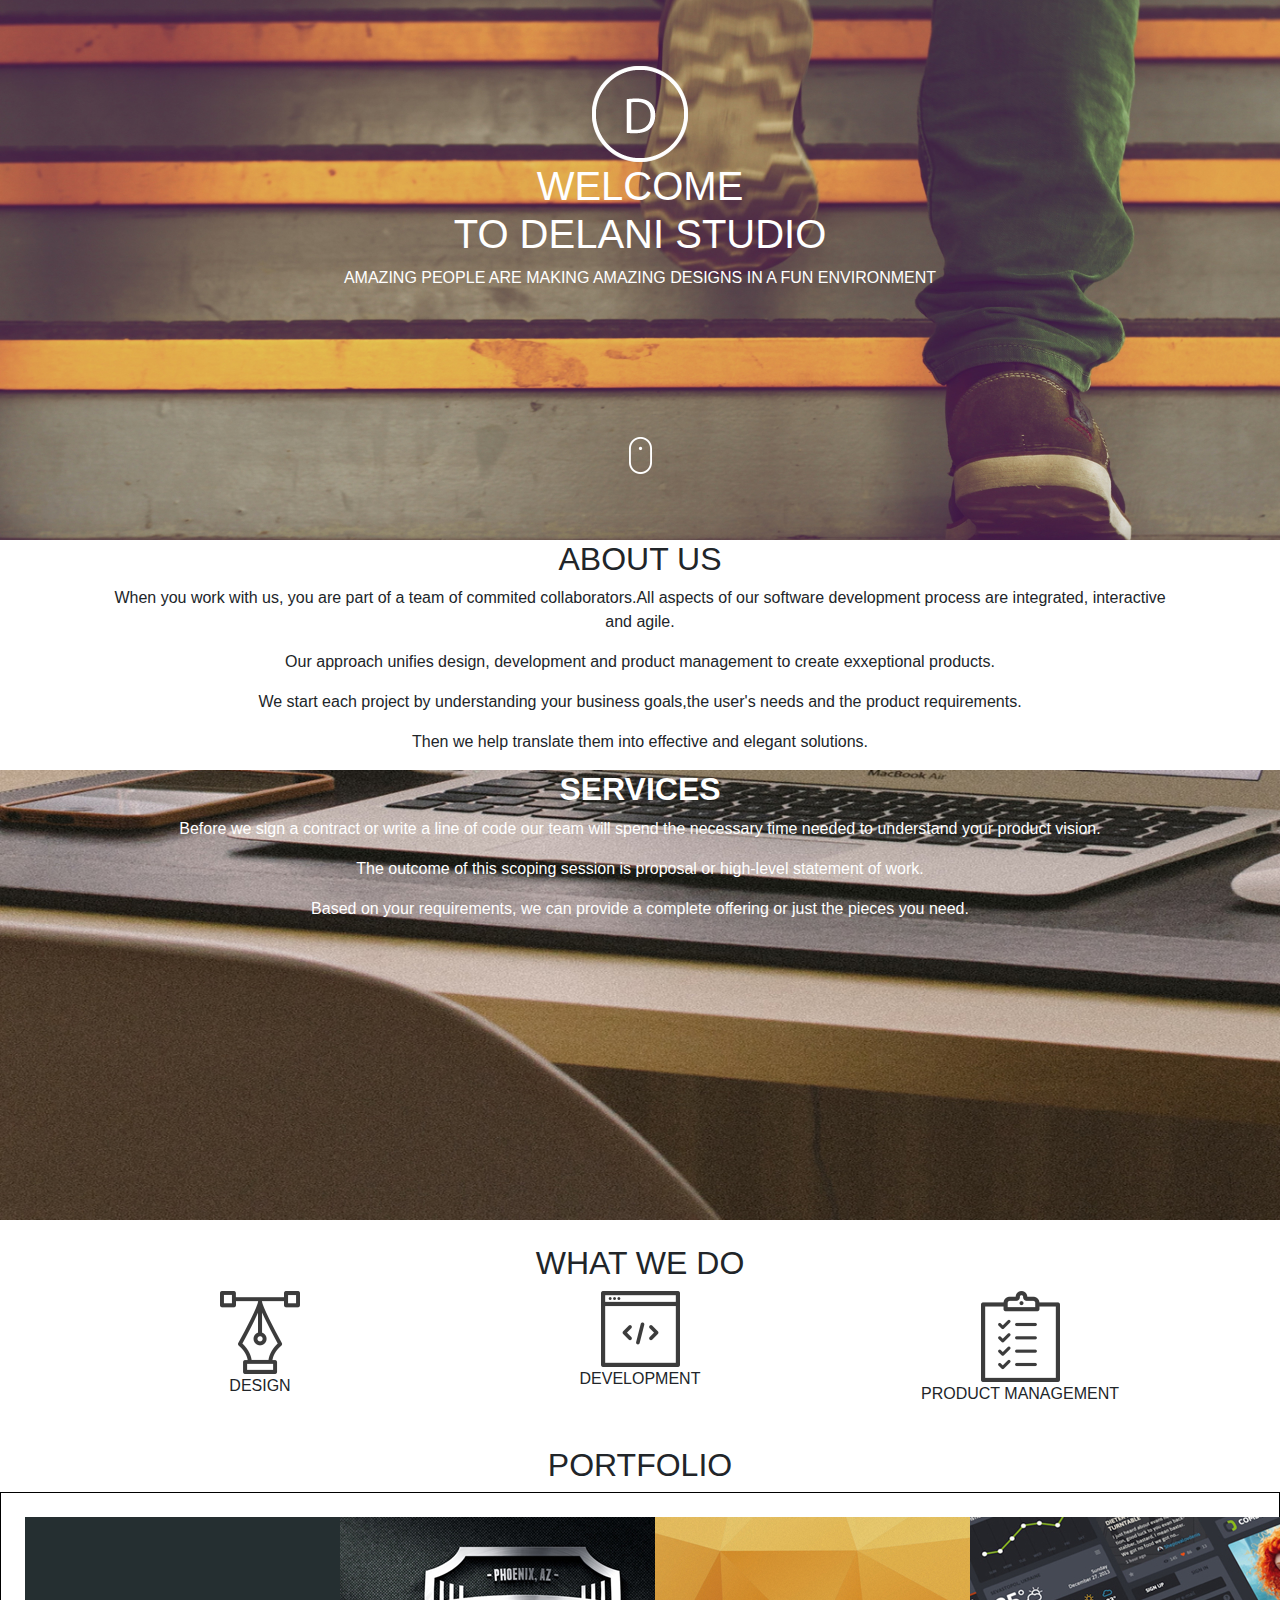
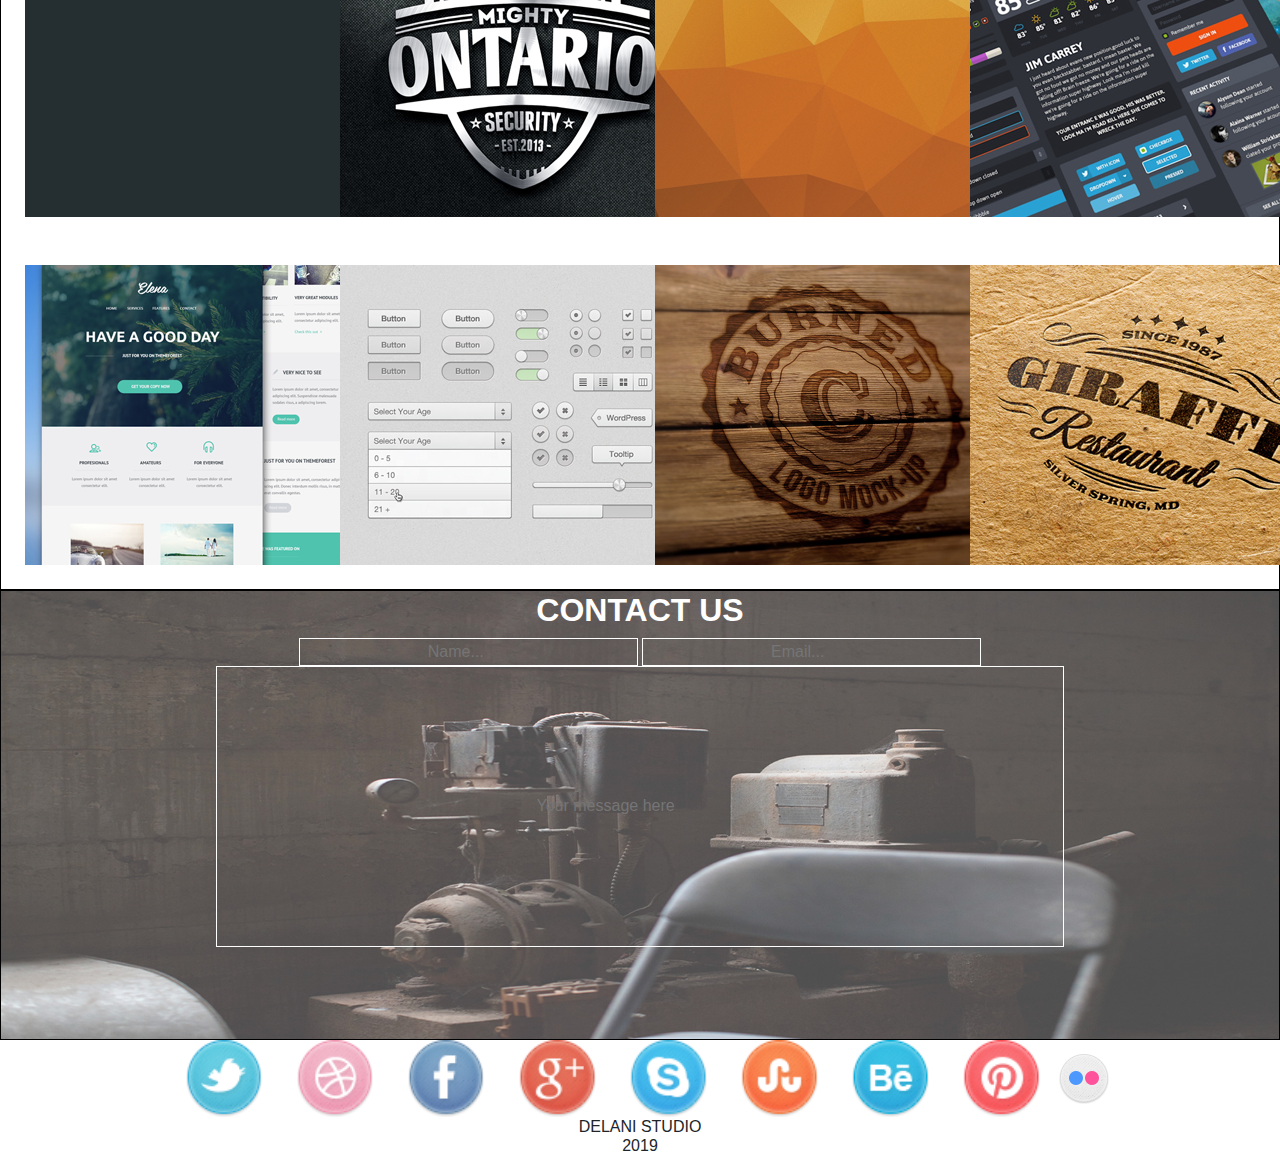
==== index.html @ 0145bb44 "fix:hero-edit styling" ====
<html lang="en">

<head>
  <meta charset="UTF-8">
  <meta http-equiv="X-UA-Compatible" content="IE=edge">
  <meta name="viewport" content="width=device-width, initial-scale=1.0">
  <link rel="stylesheet" href="https://cdn.jsdelivr.net/npm/bootstrap@4.3.1/dist/css/bootstrap.min.css"
    integrity="sha384-ggOyR0iXCbMQv3Xipma34MD+dH/1fQ784/j6cY/iJTQUOhcWr7x9JvoRxT2MZw1T" crossorigin="anonymous">
  <link rel="stylesheet" href="css/style.css">
  <title>Delani Studio</title>
</head>

<body>
  <div class="hero backgroundImg">
    <div class="text-white">
      <img src="assets/icons/dlogo.png" alt="logo">
      <h1>WELCOME <br>TO DELANI STUDIO</h1>
      <P>AMAZING PEOPLE ARE MAKING AMAZING DESIGNS IN A FUN ENVIRONMENT</P>
    </div>
    <div>
      <img src="assets/icons/mouse_click.png" alt="mouse button">
    </div>
  </div>

  <div class="aboutUs">
    <h2>ABOUT US</h2>
    <P>When you work with us, you are part of a team of commited collaborators.All aspects of our software development
      process are integrated, interactive <br>and agile. </P>
    <p>Our approach unifies design, development and product management to create exxeptional products.</p>
    <p>We start each project by understanding your business goals,the user's needs and the product requirements.</p>
    <p>Then we help translate them into effective and elegant solutions.</p>
  </div>

  <div class="services backgroundImg text-white">
    <h2 class="font-weight-bold"> SERVICES</h2>
    <p>Before we sign a contract or write a line of code our team will spend the necessary time needed to understand
      your product vision.</p>
    <p>The outcome of this scoping session is proposal or high-level statement of work.</p>
    <p>Based on your requirements, we can provide a complete offering or just the pieces you need.</p>
  </div>

  <div class="whatWeDo py-4">
    <h2>WHAT WE DO</h2>
    <div class="container">
      <div class="row">
        <div class="col-sm-4">
          <div id="design-show">
            <img src="assets/services_icons/design_icon.png" alt="design">
            <P>DESIGN</P>
          </div>

          <div id="design-hidden">
            <h5>DESIGN</h5>
            <P>Our design practice offers a full range of services including brand strategy,interaction and visual
              design and user experience testing.</P>
          </div>


        </div>
        <div class="col-sm-4">
          <div id="dev-show">
            <img src="assets/services_icons/dev_icon.png" alt="dvelopment">
            <p>DEVELOPMENT</p>
          </div>

          <div id="dev-hidden">
            <h5>DEVELOPMENT</h5>
            <P>All enginers are fluent in the latest enterprise, mobile and web development technologies</P>
            <p>They colaborate with your team to write and improve code on a daily bais,using proven practices such as
              test-driven development and pair programming.</p>
          </div>

        </div>
        <div class="col-sm-4">
          <div id="mng-show">
            <img src="assets/services_icons/product_icon.png" alt="p.management">
            <P>PRODUCT MANAGEMENT</P>
          </div>

          <div id="mng-hidden">
            <h5>PRODUCT MANAGEMENT</h5>
            <P>Planning and development is iterative.Because we are constantly coding and testing the products we
              build are ready to live.</P>
            <p>The iterative process allows for changes as business requirements evolve</p>
          </div>
        </div>
      </div>
    </div>
  </div>

  <!-- <div class="border flex">
    <div class="top">
      <img src="assets/portfolio/work4.jpg" alt="work1">
      <img src="assets/portfolio/work3.jpg" alt="work2">
      <img src="assets/portfolio/work2.jpg" alt="work3">
      <img src="assets/portfolio/work1.jpg" alt="work4">      
    </div>
    <div class="bottom"></div>
  </div> -->


  <!-- <div class="border portfolio"> -->
  <h2>PORTFOLIO</h2>
  <div class="border">
    <div class="row p-4">
      <div class="col-sm-3">
        <img src="assets/portfolio/work4.jpg" alt="work1">
      </div>
      <div class="col-sm-3">
        <img src="assets/portfolio/work3.jpg" alt="work2">
      </div>
      <div class="col-sm-3">
        <img src="assets/portfolio/work2.jpg" alt="work3">
      </div>
      <div class="col-sm-3">
        <img src="assets/portfolio/work1.jpg" alt="work4">
      </div>
    </div>
    <div class="row p-4">
      <div class="col-sm-3">
        <img src="assets/portfolio/work5.jpg" alt="work5">
      </div>
      <div class="col-sm-3">
        <img src="assets/portfolio/work6.jpg" alt="work6">
      </div>
      <div class="col-sm-3">
        <img src="assets/portfolio/work7.jpg" alt="work7">
      </div>
      <div class="col-sm-3">
        <div class="fadeout">
          <img src="assets/portfolio/work8.jpg" alt="work8">
        </div>
        <div class="fadein">
          <h4 class="info border text-white">BAILEY WONGER</h4>
        </div>

      </div>
    </div>
    <!-- </div> -->

  </div>

  <div class="border contactUs backgroundImg text-white">
    <h2 class="font-weight-bold">CONTACT US</h2>
    <form>
      <div>
        <div class="form">
          <input class="input" type="text" placeholder="Name...">
          <input class="input" type="email" placeholder="Email..."><br>
        </div>
        <div>
          <input id="msg-box" class="input" type="text" placeholder="Your message here" class="border">
        </div>
      </div>
    </form>
  </div>

  <div class="socials">
    <img src="assets/social_icons/twitter.png" alt="twitter" class="col-sm-1">
    <img src="assets/social_icons/dribble.png" alt="dribble" class="col-sm-1">
    <img src="assets/social_icons/facebook.png" alt="facebook" class="col-sm-1">
    <img src="assets/social_icons/g_plus.png" alt="google" class="col-sm-1">
    <img src="assets/social_icons/skype.png" alt="skype" class="col-sm-1">
    <img src="assets/social_icons/stumble_upon.png" alt="stumble" class="col-sm-1">
    <img src="assets/social_icons/behance.png" alt="behance" class="col-sm-1">
    <img src="assets/social_icons/pinterest.png" alt="pintrest" class="col-sm-1">
    <img src="assets/social_icons/flickr.png" alt="flickr" class="col-ms-1">
  </div>
  <h6>DELANI STUDIO<BR>2019</h6>


  <script src="https://code.jquery.com/jquery-3.6.0.js" integrity="sha256-H+K7U5CnXl1h5ywQfKtSj8PCmoN9aaq30gDh27Xc0jk="
    crossorigin="anonymous"></script>
  <script src="js/script.js"></script>
</body>

</html>
---- css/style.css ----
body {
  text-align: center;
  width: 100vw;
  height: 100vh;
}
.border {
  border: 1px solid black !important;
}
.backgroundImg {
  background-repeat: no-repeat;
  background-size: cover;
  height: 50%;
}
.hero {
  background-image: url(/assets/backgrounds/hero.jpg);
  height: 60%;
  width: 100%;
  display: flex;
  flex-direction: column; 
  justify-content:space-around;
}
.services {
  background-image: url(/assets/backgrounds/laptop.jpg);
  height: 50vh;
}
.contactUs {
  background-image: url(/assets/backgrounds/tool.jpg);
}
/* services info display styling */
#design-hidden,
#dev-hidden,
#mng-hidden {
  display: none;
}
.fadeIn {
  display: none;
}
.input {
  background: transparent;
  border: 1px solid white;
  color: white;
  padding-left: 10%;
}
#msg-box{
  padding: 10% 25%;
}

/*  */
.topDiv {
  position: absolute;
  left: 0px;
  top: 0px;
  z-index: -1;
}
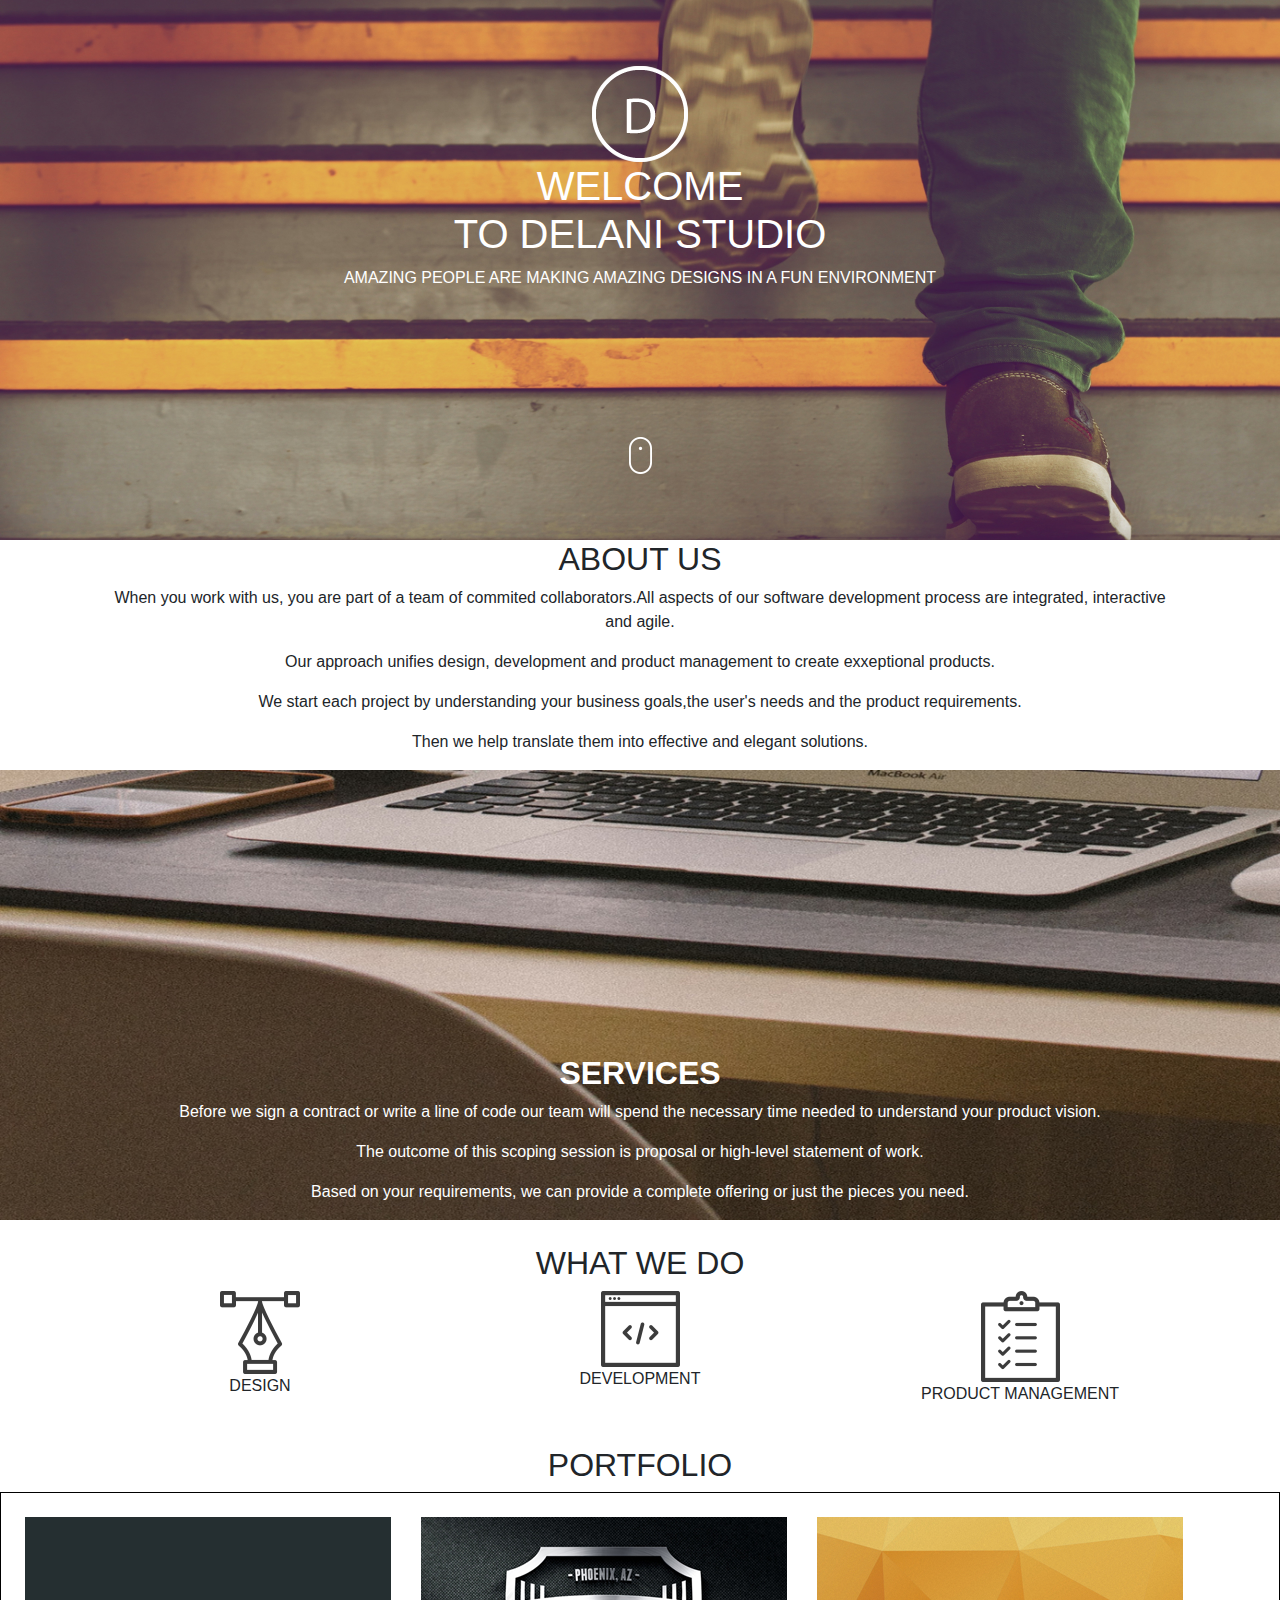
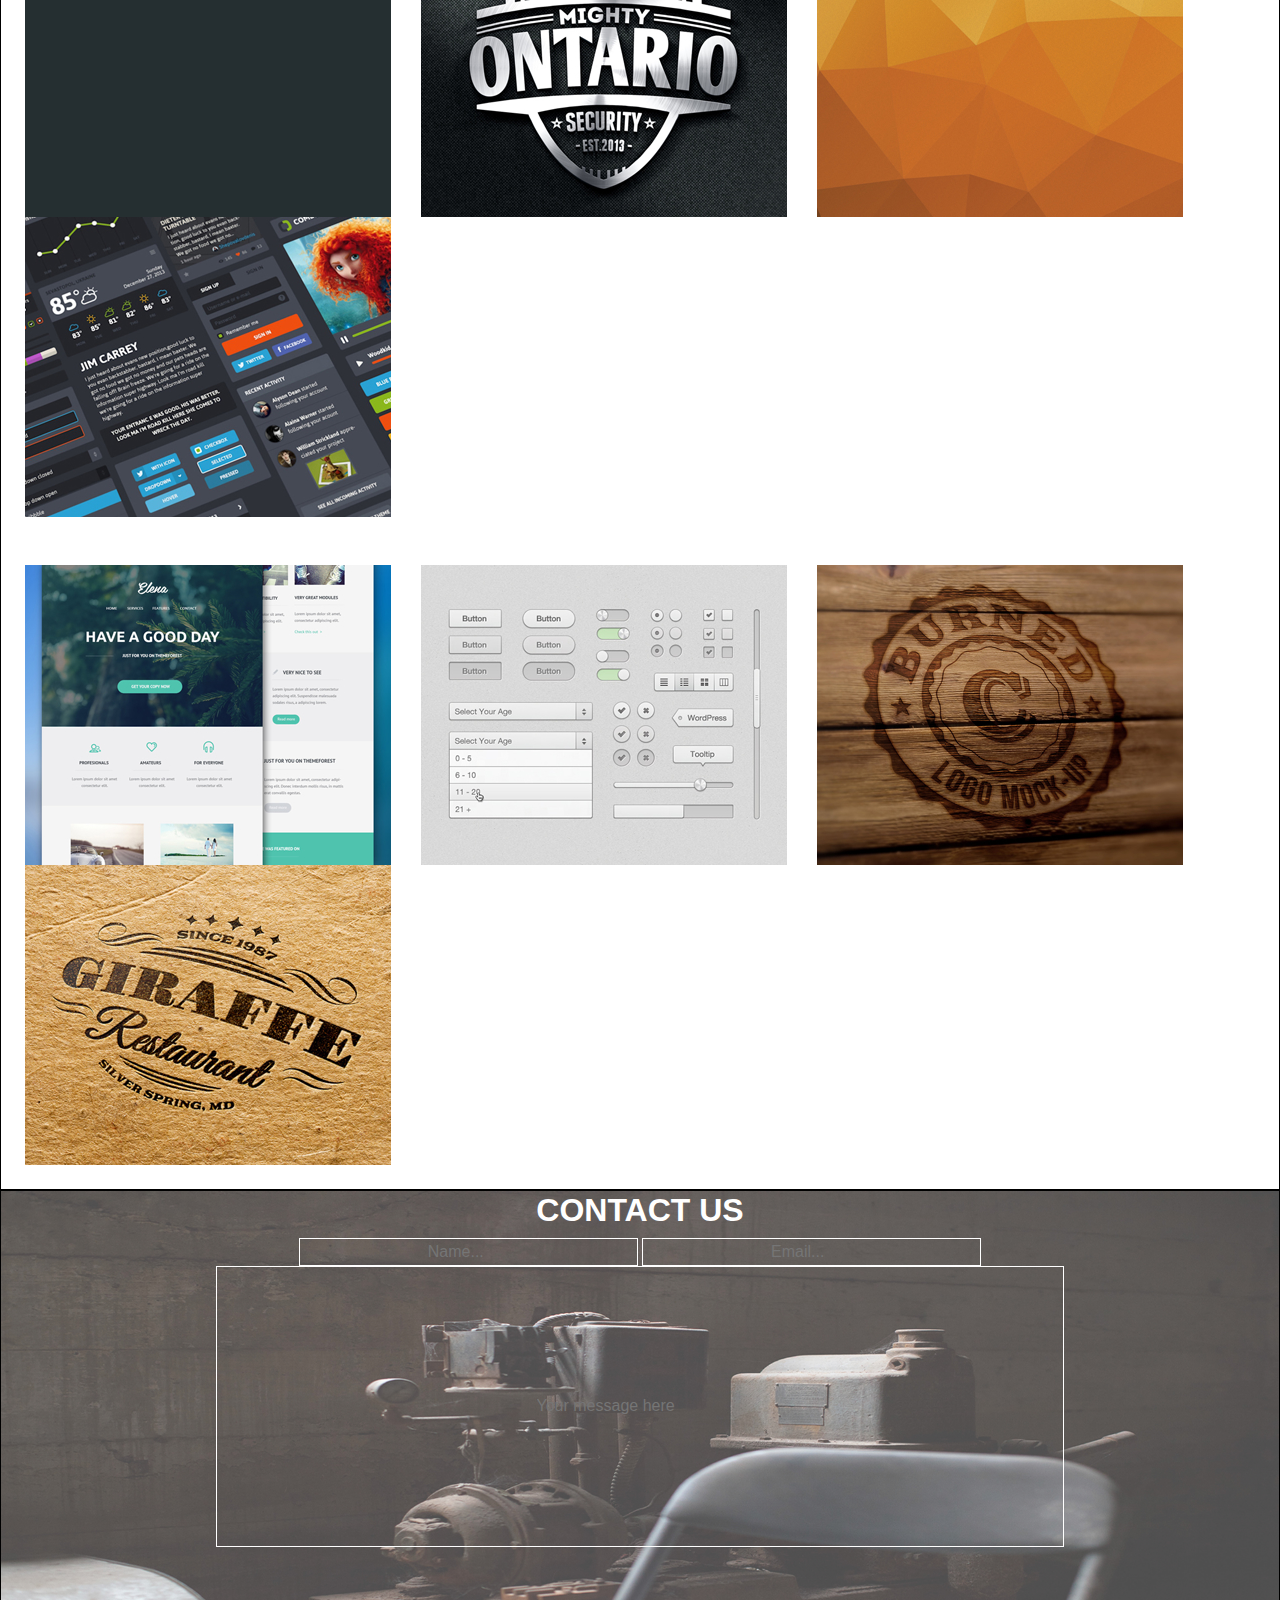
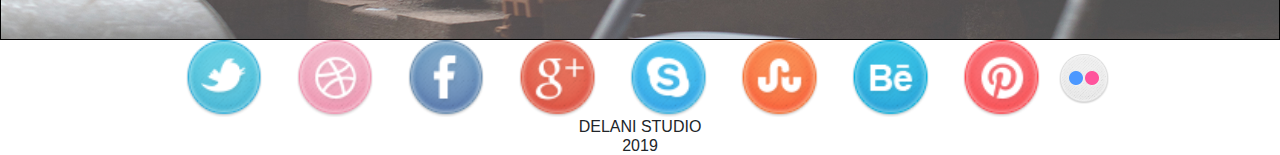
==== commit 18fef8bb: "feat:add info text hover" ====
--- a/index.html
+++ b/index.html
@@ -88,55 +88,88 @@
     </div>
   </div>
 
-  <!-- <div class="border flex">
-    <div class="top">
-      <img src="assets/portfolio/work4.jpg" alt="work1">
-      <img src="assets/portfolio/work3.jpg" alt="work2">
-      <img src="assets/portfolio/work2.jpg" alt="work3">
-      <img src="assets/portfolio/work1.jpg" alt="work4">      
-    </div>
-    <div class="bottom"></div>
-  </div> -->
-
+ 
 
   <!-- <div class="border portfolio"> -->
   <h2>PORTFOLIO</h2>
   <div class="border">
     <div class="row p-4">
+      <div>
+        <div class="col-sm-3">
+          <img src="assets/portfolio/work4.jpg" alt="work1">
+        </div>
+        <div class="fadein ontop">
+          <h4 class="info">BAILEY WONGER</h4>
+        </div>
+      </div>
+      
+      <div>
+        <div class="col-sm-3">
+          <img src="assets/portfolio/work3.jpg" alt="work2">
+        </div>
+        <div class="fadein ontop">
+          <h4 class="info">BAILEY WONGER</h4>
+        </div>
+      </div>
+     
+      <div>
+        <div class="col-sm-3">
+          <img src="assets/portfolio/work2.jpg" alt="work3">
+        </div>
+        <div class="fadein ontop">
+          <h4 class="info">BAILEY WONGER</h4>
+        </div>
+      </div>
+     
+      <div>
+        <div class="col-sm-3">
+          <img src="assets/portfolio/work1.jpg" alt="work4">
+        </div>
+        <div class="fadein ontop">
+          <h4 class="info">BAILEY WONGER</h4>
+        </div>
+      </div>      
+    </div>
+
+
+    <div class="row p-4">
+      <div>
+        <div class="col-sm-3">
+          <img src="assets/portfolio/work5.jpg" alt="work5">
+        </div>
+        <div class="fadein ontop">
+          <h4 class="info">BAILEY WONGER</h4>
+        </div>
+      </div>
+      
+      <div>
+        <div class="col-sm-3">
+          <img src="assets/portfolio/work6.jpg" alt="work6">
+        </div>
+        <div class="fadein ontop">
+          <h4 class="info">BAILEY WONGER</h4>
+        </div>
+      </div>
+      
       <div class="col-sm-3">
-        <img src="assets/portfolio/work4.jpg" alt="work1">
-      </div>
-      <div class="col-sm-3">
-        <img src="assets/portfolio/work3.jpg" alt="work2">
-      </div>
-      <div class="col-sm-3">
-        <img src="assets/portfolio/work2.jpg" alt="work3">
-      </div>
-      <div class="col-sm-3">
-        <img src="assets/portfolio/work1.jpg" alt="work4">
-      </div>
-    </div>
-    <div class="row p-4">
-      <div class="col-sm-3">
-        <img src="assets/portfolio/work5.jpg" alt="work5">
-      </div>
-      <div class="col-sm-3">
-        <img src="assets/portfolio/work6.jpg" alt="work6">
-      </div>
-      <div class="col-sm-3">
-        <img src="assets/portfolio/work7.jpg" alt="work7">
-      </div>
+        <div class="fadeout">
+          <img src="assets/portfolio/work7.jpg" alt="work7">
+        </div>
+        <div class="fadein ontop">
+          <h4 class="info">BAILEY WONGER</h4>
+        </div>
+      </div>     
+      
       <div class="col-sm-3">
         <div class="fadeout">
           <img src="assets/portfolio/work8.jpg" alt="work8">
         </div>
-        <div class="fadein">
-          <h4 class="info border text-white">BAILEY WONGER</h4>
-        </div>
-
-      </div>
-    </div>
-    <!-- </div> -->
+        <div class="fadein ontop">
+          <h4 class="info">BAILEY WONGER</h4>
+        </div>
+      </div>
+    </div>
+   
 
   </div>
 
--- a/css/style.css
+++ b/css/style.css
@@ -6,6 +6,7 @@
 .border {
   border: 1px solid black !important;
 }
+
 .backgroundImg {
   background-repeat: no-repeat;
   background-size: cover;
@@ -22,19 +23,37 @@
 .services {
   background-image: url(/assets/backgrounds/laptop.jpg);
   height: 50vh;
+  display: flex;
+  flex-direction: column; 
+  justify-content:end;
 }
+
+/* services info display styling */
+#design-hidden,#dev-hidden,#mng-hidden {
+  display: none;
+}
+
+.fadeIn {
+  display: none;
+  position: absolute;
+  top: 5%;
+  margin-left: 8%;
+  padding: 25% 15%;
+  color: white;
+  font-weight: bold;
+  border: 3px solid white;
+}
+
+
+.bottom{
+  position:absolute;
+}
+
+/* contacts section */
 .contactUs {
   background-image: url(/assets/backgrounds/tool.jpg);
 }
-/* services info display styling */
-#design-hidden,
-#dev-hidden,
-#mng-hidden {
-  display: none;
-}
-.fadeIn {
-  display: none;
-}
+
 .input {
   background: transparent;
   border: 1px solid white;
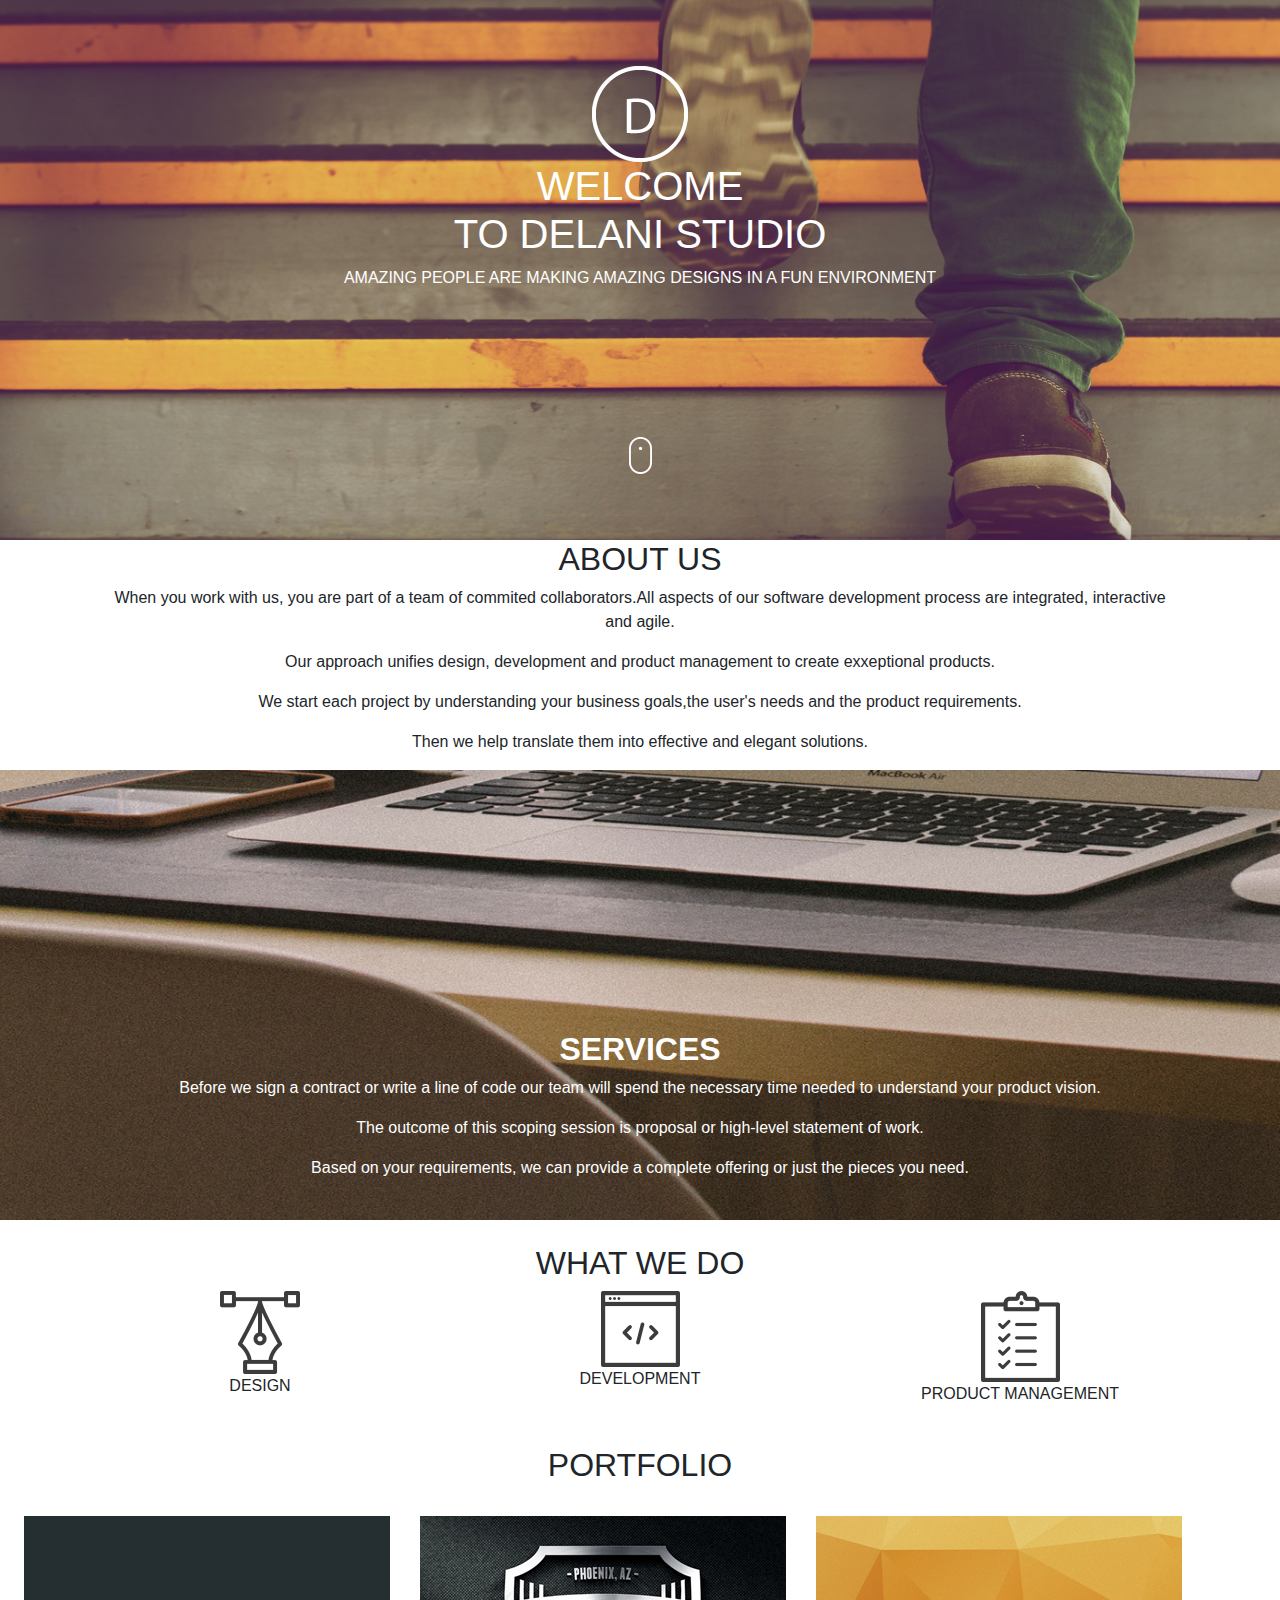
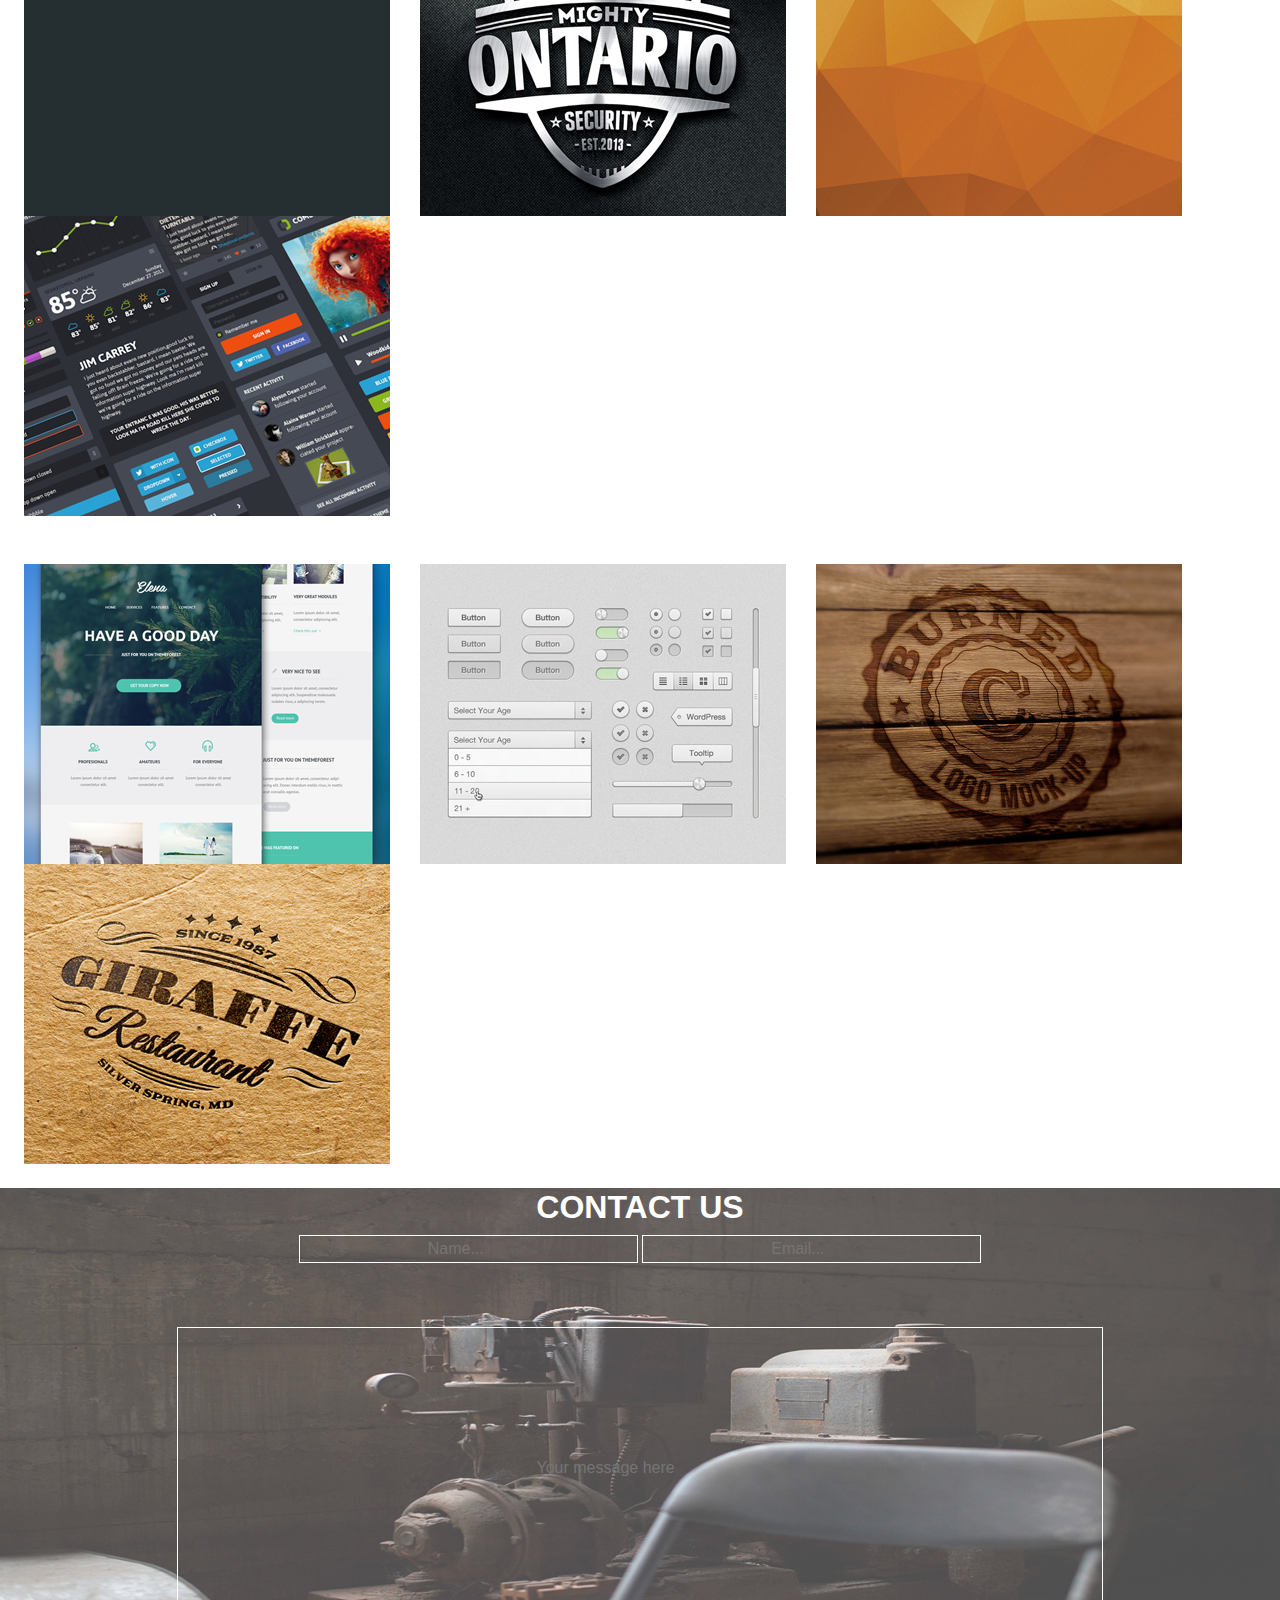
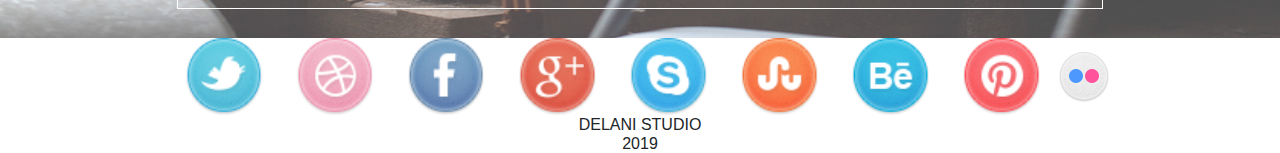
==== commit e895844a: "feat:add commits" ====
--- a/index.html
+++ b/index.html
@@ -31,7 +31,7 @@
     <p>Then we help translate them into effective and elegant solutions.</p>
   </div>
 
-  <div class="services backgroundImg text-white">
+  <div class="services backgroundImg text-white py-4">
     <h2 class="font-weight-bold"> SERVICES</h2>
     <p>Before we sign a contract or write a line of code our team will spend the necessary time needed to understand
       your product vision.</p>
@@ -92,7 +92,7 @@
 
   <!-- <div class="border portfolio"> -->
   <h2>PORTFOLIO</h2>
-  <div class="border">
+  <div class="">
     <div class="row p-4">
       <div>
         <div class="col-sm-3">
@@ -130,7 +130,6 @@
         </div>
       </div>      
     </div>
-
 
     <div class="row p-4">
       <div>
@@ -173,10 +172,10 @@
 
   </div>
 
-  <div class="border contactUs backgroundImg text-white">
+  <div class="contactUs backgroundImg text-white">
     <h2 class="font-weight-bold">CONTACT US</h2>
     <form>
-      <div>
+      <div class="form-input">
         <div class="form">
           <input class="input" type="text" placeholder="Name...">
           <input class="input" type="email" placeholder="Email..."><br>
--- a/css/style.css
+++ b/css/style.css
@@ -28,10 +28,13 @@
   justify-content:end;
 }
 
-/* services info display styling */
+/* what we do*/
 #design-hidden,#dev-hidden,#mng-hidden {
   display: none;
 }
+
+/* portfolio */
+
 
 .fadeIn {
   display: none;
@@ -44,7 +47,6 @@
   border: 3px solid white;
 }
 
-
 .bottom{
   position:absolute;
 }
@@ -52,8 +54,13 @@
 /* contacts section */
 .contactUs {
   background-image: url(/assets/backgrounds/tool.jpg);
+  background-position: center;
+  height:50%;
 }
-
+.form-input{
+  display: flex;
+  flex-direction: column;
+}
 .input {
   background: transparent;
   border: 1px solid white;
@@ -61,7 +68,8 @@
   padding-left: 10%;
 }
 #msg-box{
-  padding: 10% 25%;
+  margin-top:5%;
+  padding: 10% 28%;
 }
 
 /*  */
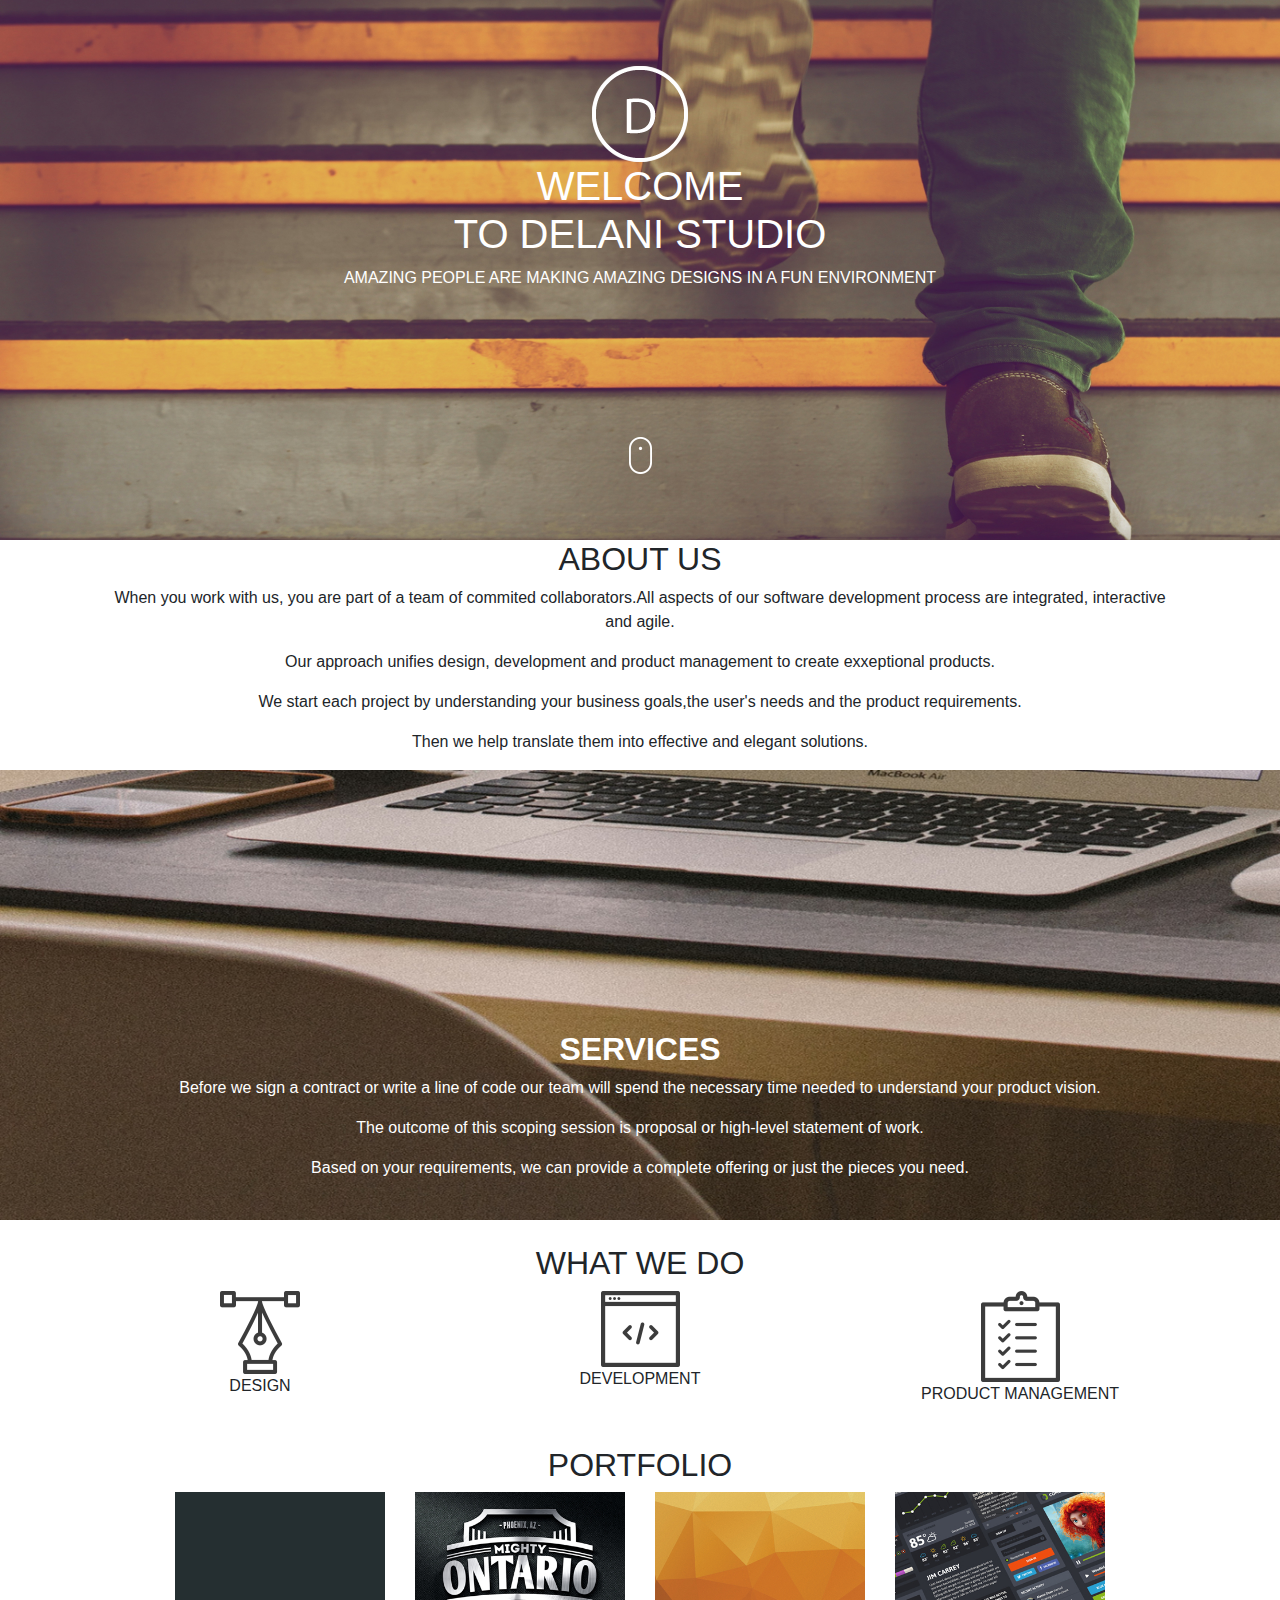
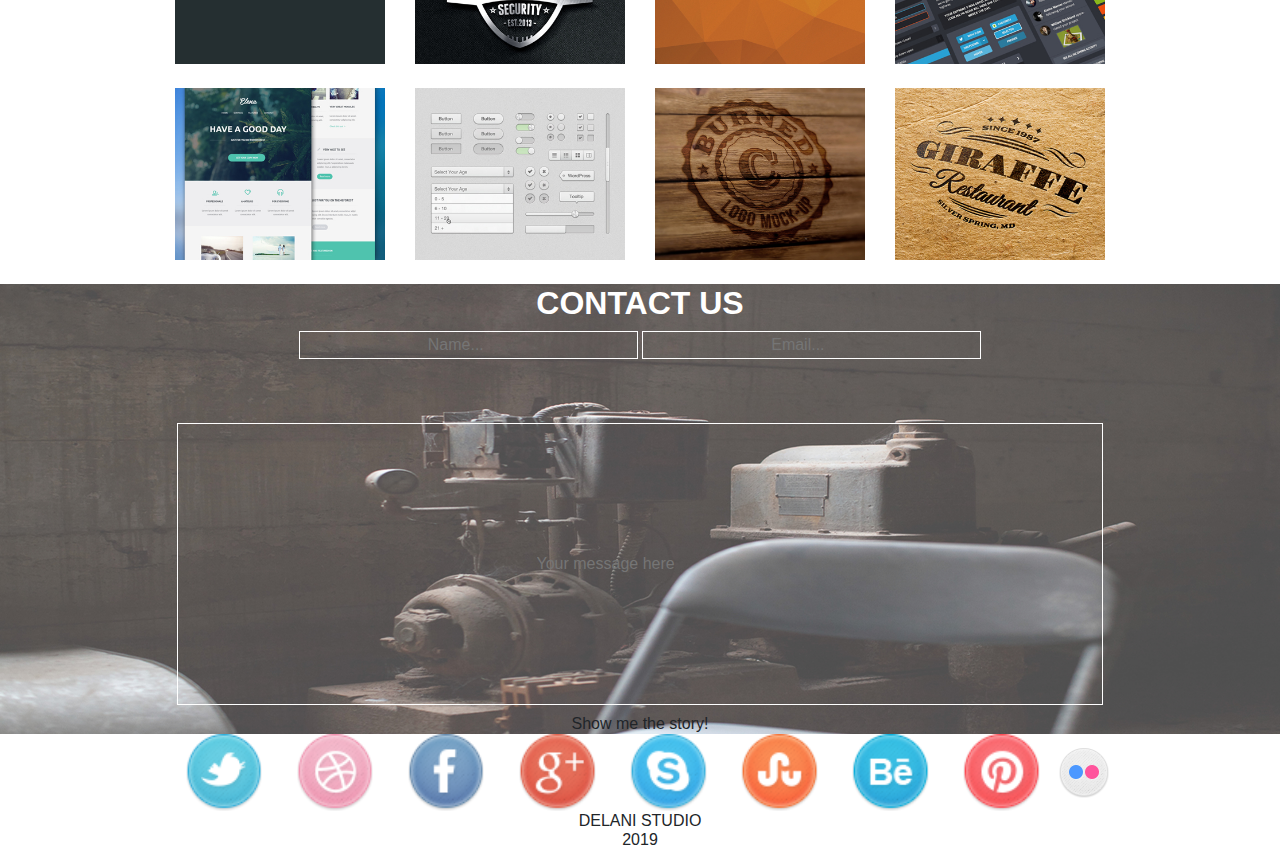
==== commit 129d0622: "fix:portfolio-edit overlay styling" ====
--- a/index.html
+++ b/index.html
@@ -88,102 +88,101 @@
     </div>
   </div>
 
- 
+<!-- 
+  <div class="row w-75 mx-auto">
+    <div class="col-md-3 position-relative">
+      <img class="w-100 h-20" src="assets/portfolio/work4.jpg" alt="work1">
+      <h4 class="info">BAILEY WONGER</h4>
+    </div>
+    <div class="col-md-3 position-relative">
+      <img class="w-100 h-20" src="assets/portfolio/work4.jpg" alt="work1">
+      <h4 class="info">BAILEY WONGER</h4>
+    </div>
+    <div class="col-md-3 position-relative">
+      <img class="w-100 h-20" src="assets/portfolio/work4.jpg" alt="work1">
+      <h4 class="info">BAILEY WONGER</h4>
+    </div>
+    <div class="col-md-3 position-relative">
+      <img class="w-100 h-20" src="assets/portfolio/work4.jpg" alt="work1">
+      <h4 class="info">BAILEY WONGER</h4>
+    </div>
+  </div> -->
 
   <!-- <div class="border portfolio"> -->
   <h2>PORTFOLIO</h2>
-  <div class="">
-    <div class="row p-4">
-      <div>
-        <div class="col-sm-3">
-          <img src="assets/portfolio/work4.jpg" alt="work1">
-        </div>
-        <div class="fadein ontop">
-          <h4 class="info">BAILEY WONGER</h4>
-        </div>
-      </div>
-      
-      <div>
-        <div class="col-sm-3">
-          <img src="assets/portfolio/work3.jpg" alt="work2">
-        </div>
-        <div class="fadein ontop">
-          <h4 class="info">BAILEY WONGER</h4>
-        </div>
-      </div>
-     
-      <div>
-        <div class="col-sm-3">
-          <img src="assets/portfolio/work2.jpg" alt="work3">
-        </div>
-        <div class="fadein ontop">
-          <h4 class="info">BAILEY WONGER</h4>
-        </div>
-      </div>
-     
-      <div>
-        <div class="col-sm-3">
-          <img src="assets/portfolio/work1.jpg" alt="work4">
-        </div>
-        <div class="fadein ontop">
-          <h4 class="info">BAILEY WONGER</h4>
-        </div>
-      </div>      
-    </div>
-
-    <div class="row p-4">
-      <div>
-        <div class="col-sm-3">
-          <img src="assets/portfolio/work5.jpg" alt="work5">
-        </div>
-        <div class="fadein ontop">
-          <h4 class="info">BAILEY WONGER</h4>
-        </div>
-      </div>
-      
-      <div>
-        <div class="col-sm-3">
-          <img src="assets/portfolio/work6.jpg" alt="work6">
-        </div>
-        <div class="fadein ontop">
-          <h4 class="info">BAILEY WONGER</h4>
-        </div>
-      </div>
-      
-      <div class="col-sm-3">
-        <div class="fadeout">
-          <img src="assets/portfolio/work7.jpg" alt="work7">
-        </div>
-        <div class="fadein ontop">
-          <h4 class="info">BAILEY WONGER</h4>
-        </div>
-      </div>     
-      
-      <div class="col-sm-3">
-        <div class="fadeout">
-          <img src="assets/portfolio/work8.jpg" alt="work8">
-        </div>
-        <div class="fadein ontop">
-          <h4 class="info">BAILEY WONGER</h4>
-        </div>
-      </div>
-    </div>
-   
-
+  <div class="row w-75 mx-auto ">
+    <div class="col-md-3 position-relative">
+      <img class="w-100 h-20" src="assets/portfolio/work4.jpg" alt="work1">
+      <div class="fadein-overlay position-absolute">
+        <h4>BAILEY WONGER</h4>
+      </div>
+    </div>
+
+    <div class="col-md-3 position-relative">
+      <img class="w-100 h-20" src="assets/portfolio/work3.jpg" alt="work2">
+      <div class="fadein-overlay position-absolute">
+        <h4>BAILEY WONGER</h4>
+      </div>
+    </div>
+
+    <div class="col-md-3 position-relative">
+      <img class="w-100 h-20" src="assets/portfolio/work2.jpg" alt="work3">
+      <div class="fadein-overlay position-absolute">
+        <h4>BAILEY WONGER</h4>
+      </div>
+    </div>
+
+    <div class="col-md-3 position-relative">
+      <img class="w-100 h-20" src="assets/portfolio/work1.jpg" alt="work4">
+      <div class="fadein-overlay position-absolute">
+        <h4>BAILEY WONGER</h4>
+      </div>
+    </div>
+
+
+    <div class="col-md-3 my-4 position-relative">
+      <img class="w-100 h-20" src="assets/portfolio/work5.jpg" alt="work5">
+      <div class="fadein-overlay position-absolute">
+        <h4>BAILEY WONGER</h4>
+      </div>
+    </div>
+
+    <div class="col-md-3 my-4 position-relative">
+      <img class="w-100 h-20" src="assets/portfolio/work6.jpg" alt="work6">
+      <div class="fadein-overlay position-absolute">
+        <h4>BAILEY WONGER</h4>
+      </div>
+    </div>
+
+    <div class="col-md-3 my-4 position-relative">
+      <img class="w-100 h-20" src="assets/portfolio/work7.jpg" alt="work7">
+      <div class="fadein-overlay position-absolute">
+        <h4>BAILEY WONGER</h4>
+      </div>
+    </div>
+
+    <div class="col-md-3 my-4 position-relative">
+      <img class="fadeout w-100 h-20" src="assets/portfolio/work8.jpg" alt="work8">
+      <div class="fadein-overlay position-absolute">
+        <h4>BAILEY WONGER</h4>
+      </div>
+    </div>
+  </div>
   </div>
 
   <div class="contactUs backgroundImg text-white">
     <h2 class="font-weight-bold">CONTACT US</h2>
-    <form>
+    <form id="feedback">
       <div class="form-input">
         <div class="form">
-          <input class="input" type="text" placeholder="Name...">
-          <input class="input" type="email" placeholder="Email..."><br>
+          <input id="name" class="input" type="text" placeholder="Name...">
+          <input id="email" class="input" type="email" placeholder="Email..."><br>
         </div>
         <div>
           <input id="msg-box" class="input" type="text" placeholder="Your message here" class="border">
         </div>
       </div>
+      <button type="submit" class="btn">Show me the story!</button>
     </form>
   </div>
 
--- a/css/style.css
+++ b/css/style.css
@@ -33,23 +33,33 @@
   display: none;
 }
 
+
 /* portfolio */
-
-
-.fadeIn {
-  display: none;
-  position: absolute;
+/* TODO-overlay */
+.fadeIn-overlay {
+  display: none;  
   top: 5%;
-  margin-left: 8%;
-  padding: 25% 15%;
+  margin-left: 3%;
+  padding: 25% 10%;
+  background:rgba(0,0,0,0.5);
   color: white;
   font-weight: bold;
   border: 3px solid white;
 }
 
-.bottom{
+
+/* .overlay {
+  top: 0;
+  background: rgba(0, 0, 0, 0.3);
+  transition: all 0.5s;
+}
+.overlay:hover {
+  opacity: 1 !important;
+} */
+
+/* .bottom{
   position:absolute;
-}
+} */
 
 /* contacts section */
 .contactUs {
@@ -72,10 +82,4 @@
   padding: 10% 28%;
 }
 
-/*  */
-.topDiv {
-  position: absolute;
-  left: 0px;
-  top: 0px;
-  z-index: -1;
-}
+
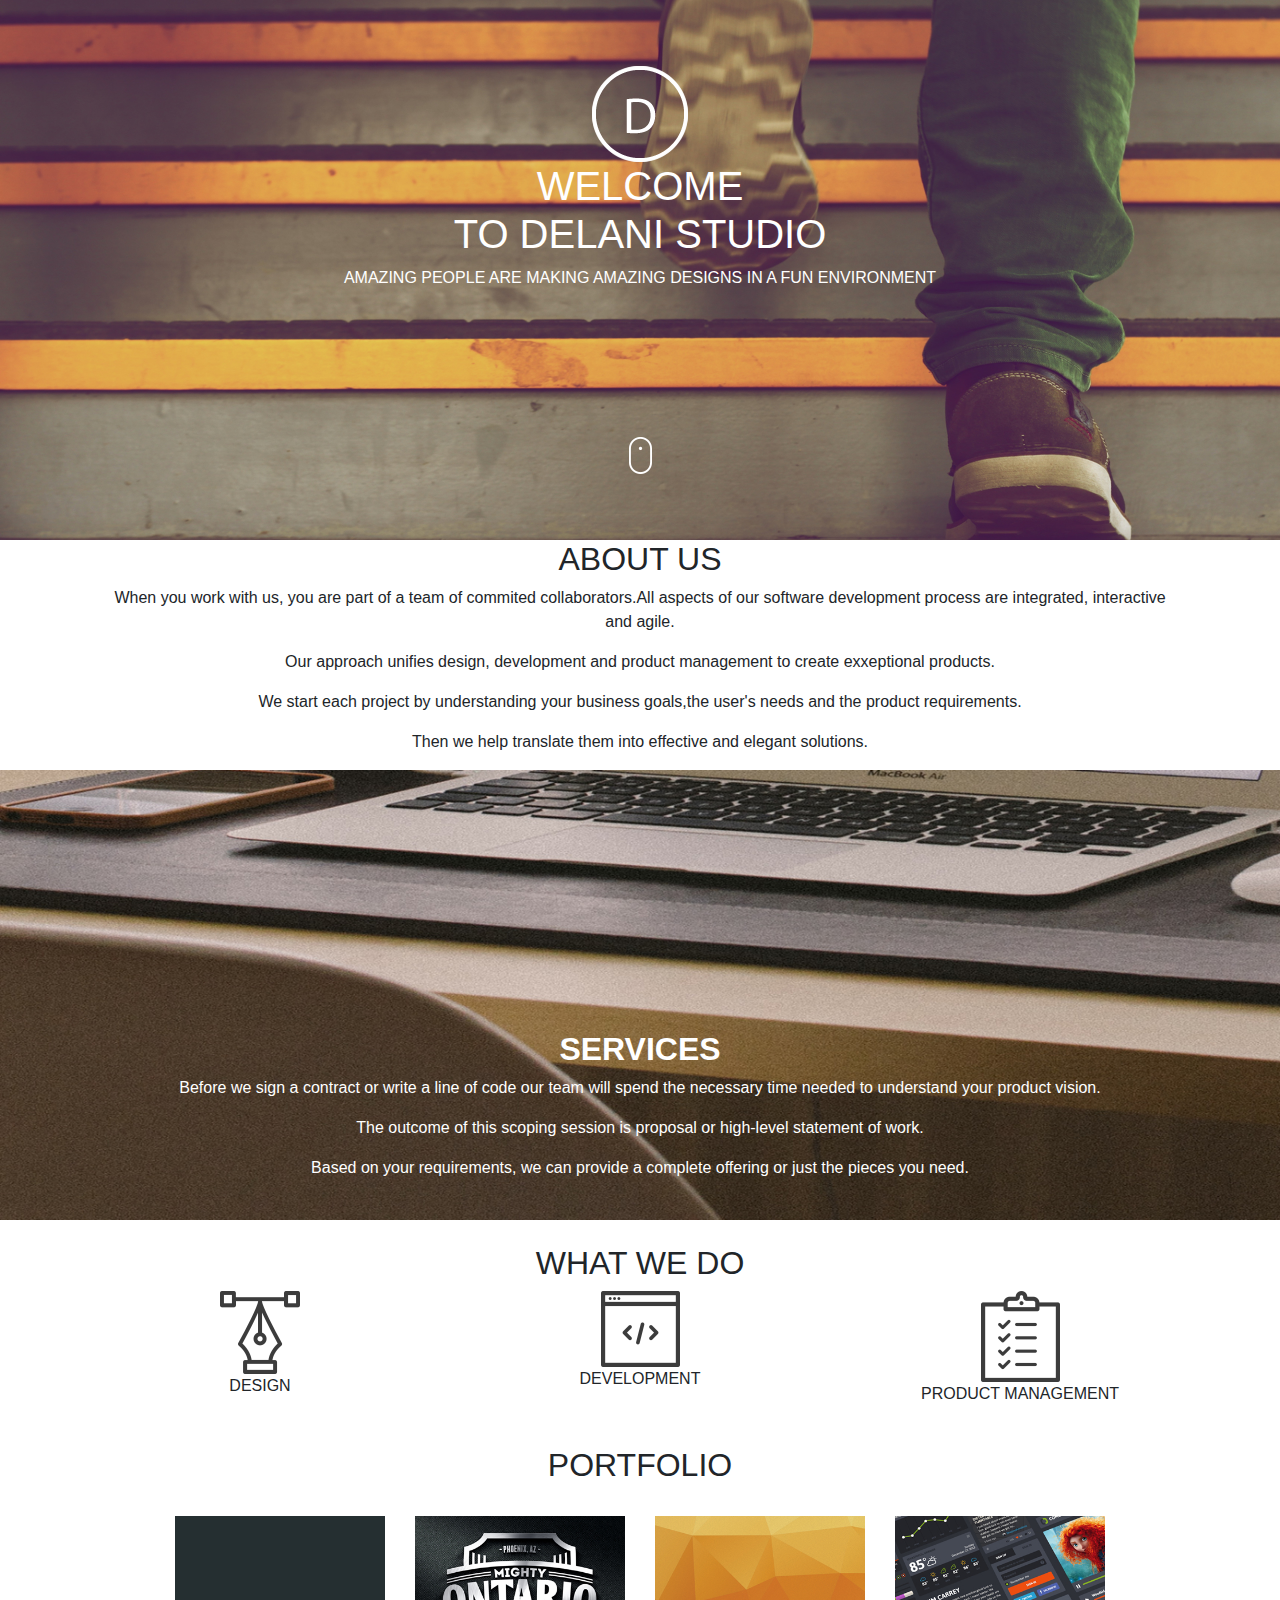
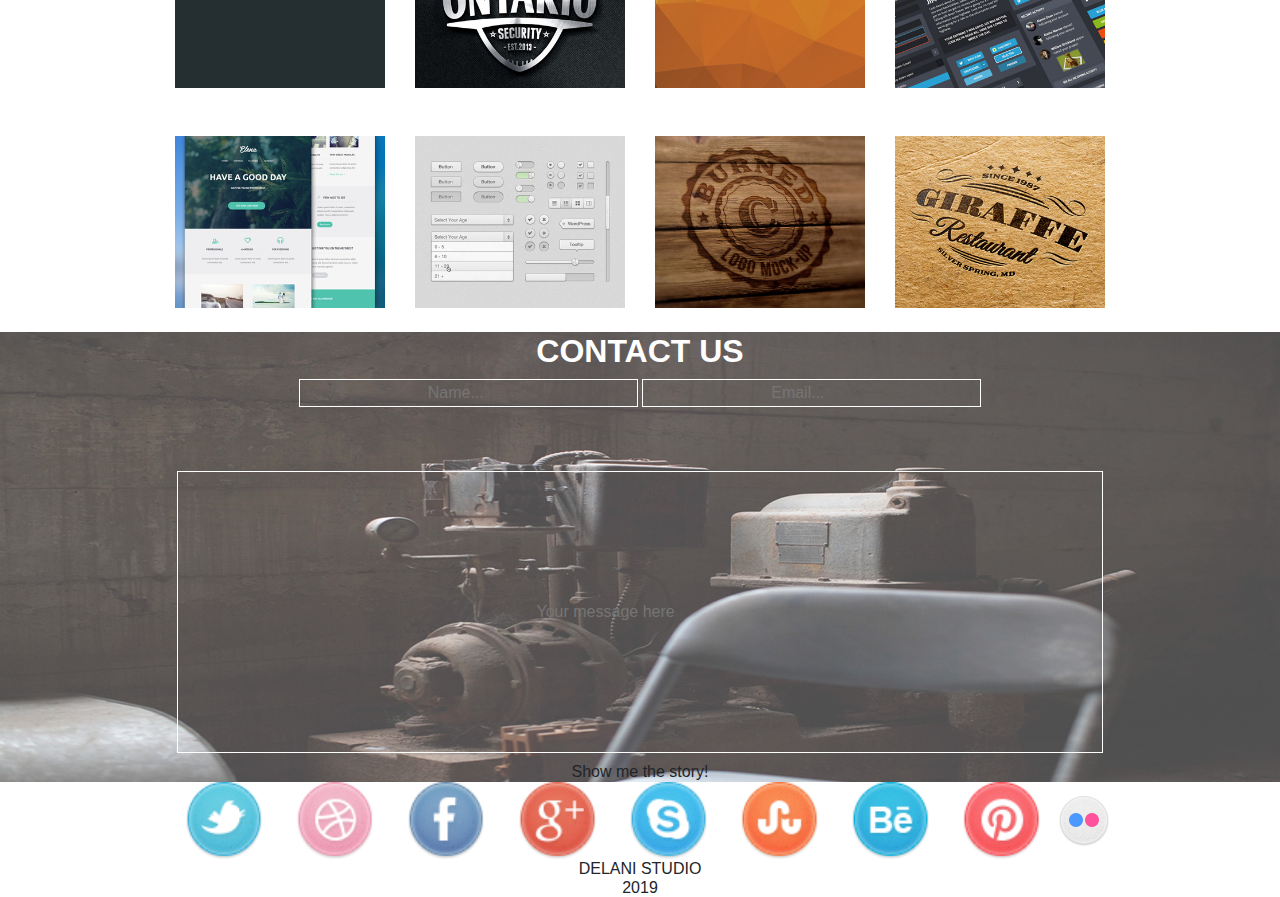
==== commit c459e708: "fix:portfolio-add margin in images" ====
--- a/index.html
+++ b/index.html
@@ -88,51 +88,31 @@
     </div>
   </div>
 
-<!-- 
-  <div class="row w-75 mx-auto">
-    <div class="col-md-3 position-relative">
-      <img class="w-100 h-20" src="assets/portfolio/work4.jpg" alt="work1">
-      <h4 class="info">BAILEY WONGER</h4>
-    </div>
-    <div class="col-md-3 position-relative">
-      <img class="w-100 h-20" src="assets/portfolio/work4.jpg" alt="work1">
-      <h4 class="info">BAILEY WONGER</h4>
-    </div>
-    <div class="col-md-3 position-relative">
-      <img class="w-100 h-20" src="assets/portfolio/work4.jpg" alt="work1">
-      <h4 class="info">BAILEY WONGER</h4>
-    </div>
-    <div class="col-md-3 position-relative">
-      <img class="w-100 h-20" src="assets/portfolio/work4.jpg" alt="work1">
-      <h4 class="info">BAILEY WONGER</h4>
-    </div>
-  </div> -->
-
   <!-- <div class="border portfolio"> -->
   <h2>PORTFOLIO</h2>
   <div class="row w-75 mx-auto ">
-    <div class="col-md-3 position-relative">
+    <div class="col-md-3 my-4 position-relative">
       <img class="w-100 h-20" src="assets/portfolio/work4.jpg" alt="work1">
       <div class="fadein-overlay position-absolute">
         <h4>BAILEY WONGER</h4>
       </div>
     </div>
 
-    <div class="col-md-3 position-relative">
+    <div class="col-md-3 my-4  position-relative">
       <img class="w-100 h-20" src="assets/portfolio/work3.jpg" alt="work2">
       <div class="fadein-overlay position-absolute">
         <h4>BAILEY WONGER</h4>
       </div>
     </div>
 
-    <div class="col-md-3 position-relative">
+    <div class="col-md-3 my-4 position-relative">
       <img class="w-100 h-20" src="assets/portfolio/work2.jpg" alt="work3">
       <div class="fadein-overlay position-absolute">
         <h4>BAILEY WONGER</h4>
       </div>
     </div>
 
-    <div class="col-md-3 position-relative">
+    <div class="col-md-3 my-4  position-relative">
       <img class="w-100 h-20" src="assets/portfolio/work1.jpg" alt="work4">
       <div class="fadein-overlay position-absolute">
         <h4>BAILEY WONGER</h4>
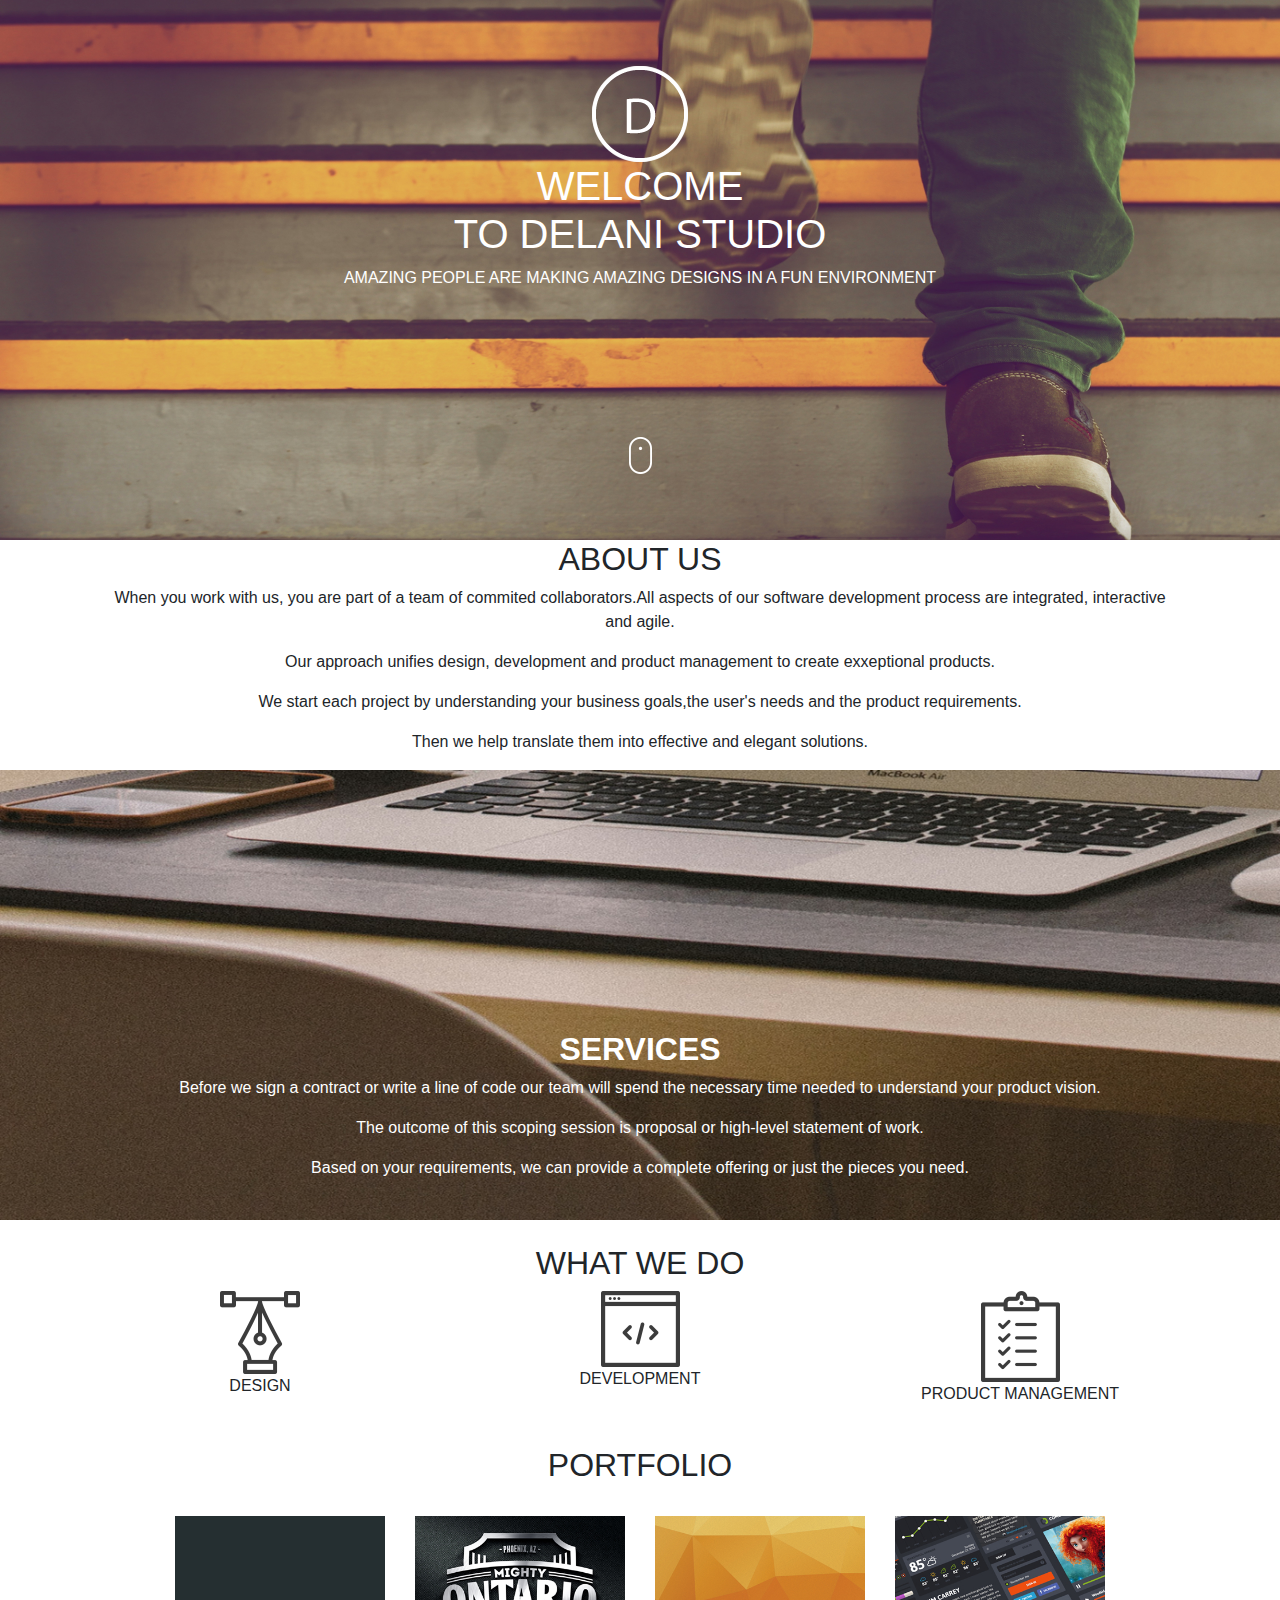
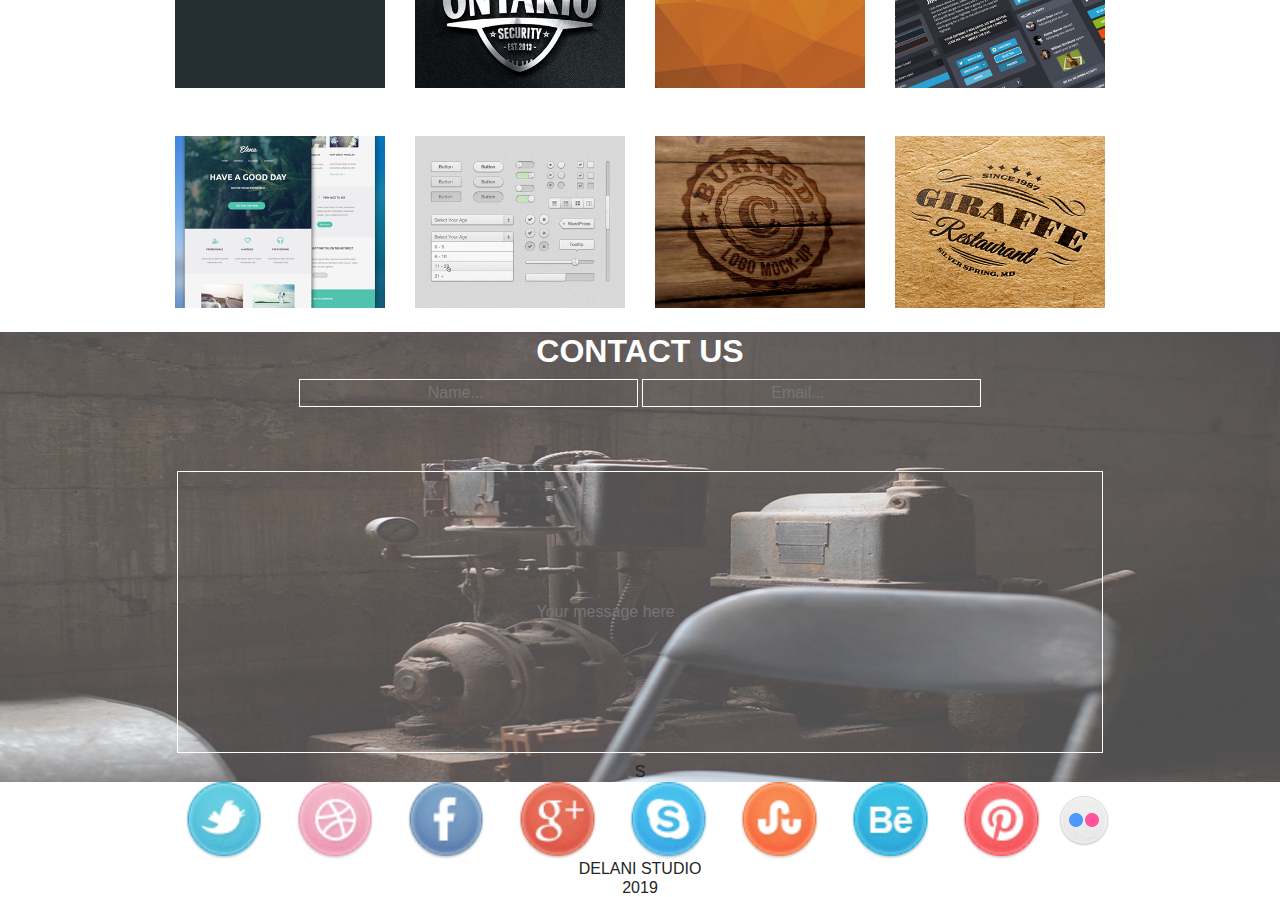
==== commit dae36f3d: "add comments" ====
--- a/index.html
+++ b/index.html
@@ -92,28 +92,28 @@
   <h2>PORTFOLIO</h2>
   <div class="row w-75 mx-auto ">
     <div class="col-md-3 my-4 position-relative">
-      <img class="w-100 h-20" src="assets/portfolio/work4.jpg" alt="work1">
+      <img class="fadeout w-100 h-20" src="assets/portfolio/work4.jpg" alt="work1">
       <div class="fadein-overlay position-absolute">
         <h4>BAILEY WONGER</h4>
       </div>
     </div>
 
     <div class="col-md-3 my-4  position-relative">
-      <img class="w-100 h-20" src="assets/portfolio/work3.jpg" alt="work2">
+      <img class="fadeout w-100 h-20" src="assets/portfolio/work3.jpg" alt="work2">
       <div class="fadein-overlay position-absolute">
         <h4>BAILEY WONGER</h4>
       </div>
     </div>
 
     <div class="col-md-3 my-4 position-relative">
-      <img class="w-100 h-20" src="assets/portfolio/work2.jpg" alt="work3">
+      <img class="fadeout w-100 h-20" src="assets/portfolio/work2.jpg" alt="work3">
       <div class="fadein-overlay position-absolute">
         <h4>BAILEY WONGER</h4>
       </div>
     </div>
 
     <div class="col-md-3 my-4  position-relative">
-      <img class="w-100 h-20" src="assets/portfolio/work1.jpg" alt="work4">
+      <img class="fadeout w-100 h-20" src="assets/portfolio/work1.jpg" alt="work4">
       <div class="fadein-overlay position-absolute">
         <h4>BAILEY WONGER</h4>
       </div>
@@ -121,21 +121,21 @@
 
 
     <div class="col-md-3 my-4 position-relative">
-      <img class="w-100 h-20" src="assets/portfolio/work5.jpg" alt="work5">
+      <img class="fadeout w-100 h-20" src="assets/portfolio/work5.jpg" alt="work5">
       <div class="fadein-overlay position-absolute">
         <h4>BAILEY WONGER</h4>
       </div>
     </div>
 
     <div class="col-md-3 my-4 position-relative">
-      <img class="w-100 h-20" src="assets/portfolio/work6.jpg" alt="work6">
+      <img class="fadeout w-100 h-20" src="assets/portfolio/work6.jpg" alt="work6">
       <div class="fadein-overlay position-absolute">
         <h4>BAILEY WONGER</h4>
       </div>
     </div>
 
     <div class="col-md-3 my-4 position-relative">
-      <img class="w-100 h-20" src="assets/portfolio/work7.jpg" alt="work7">
+      <img class="fadeout w-100 h-20" src="assets/portfolio/work7.jpg" alt="work7">
       <div class="fadein-overlay position-absolute">
         <h4>BAILEY WONGER</h4>
       </div>
@@ -162,7 +162,7 @@
           <input id="msg-box" class="input" type="text" placeholder="Your message here" class="border">
         </div>
       </div>
-      <button type="submit" class="btn">Show me the story!</button>
+      <button type="submit" class="btn">S</button>
     </form>
   </div>
 
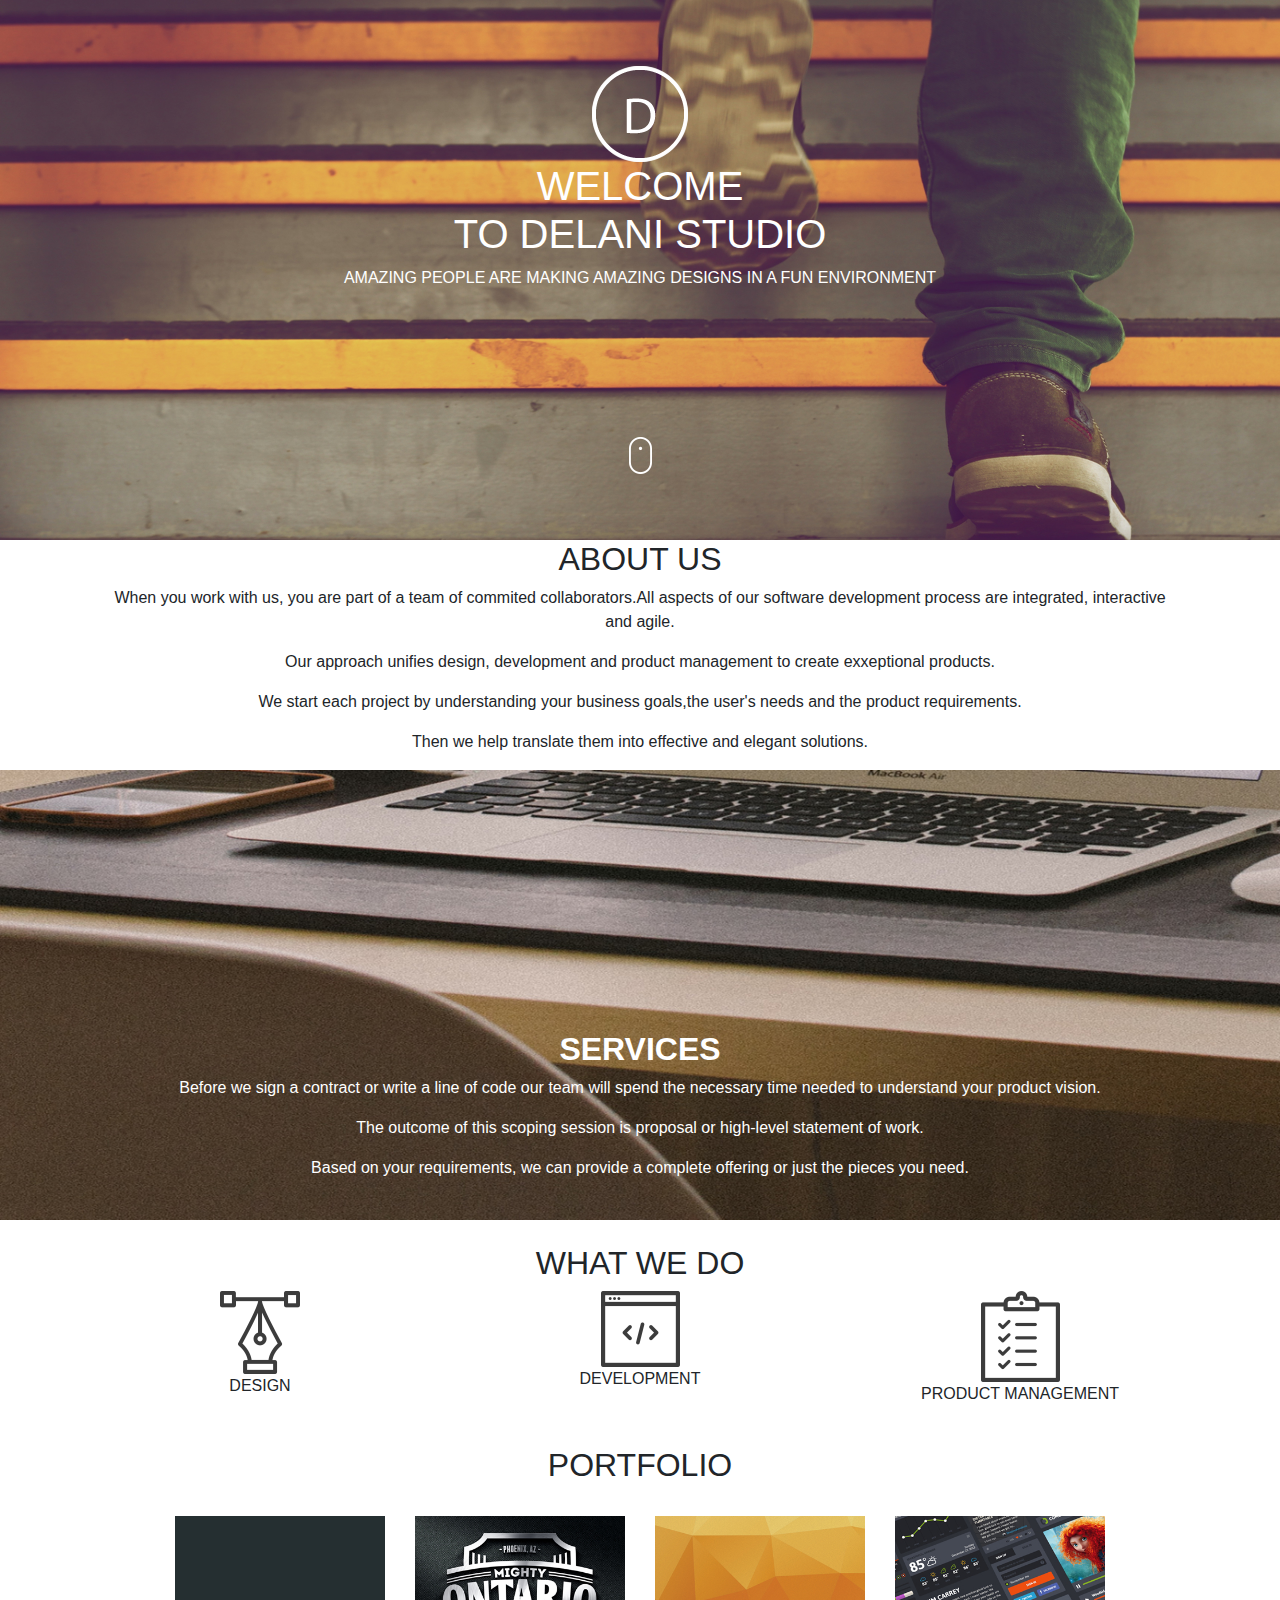
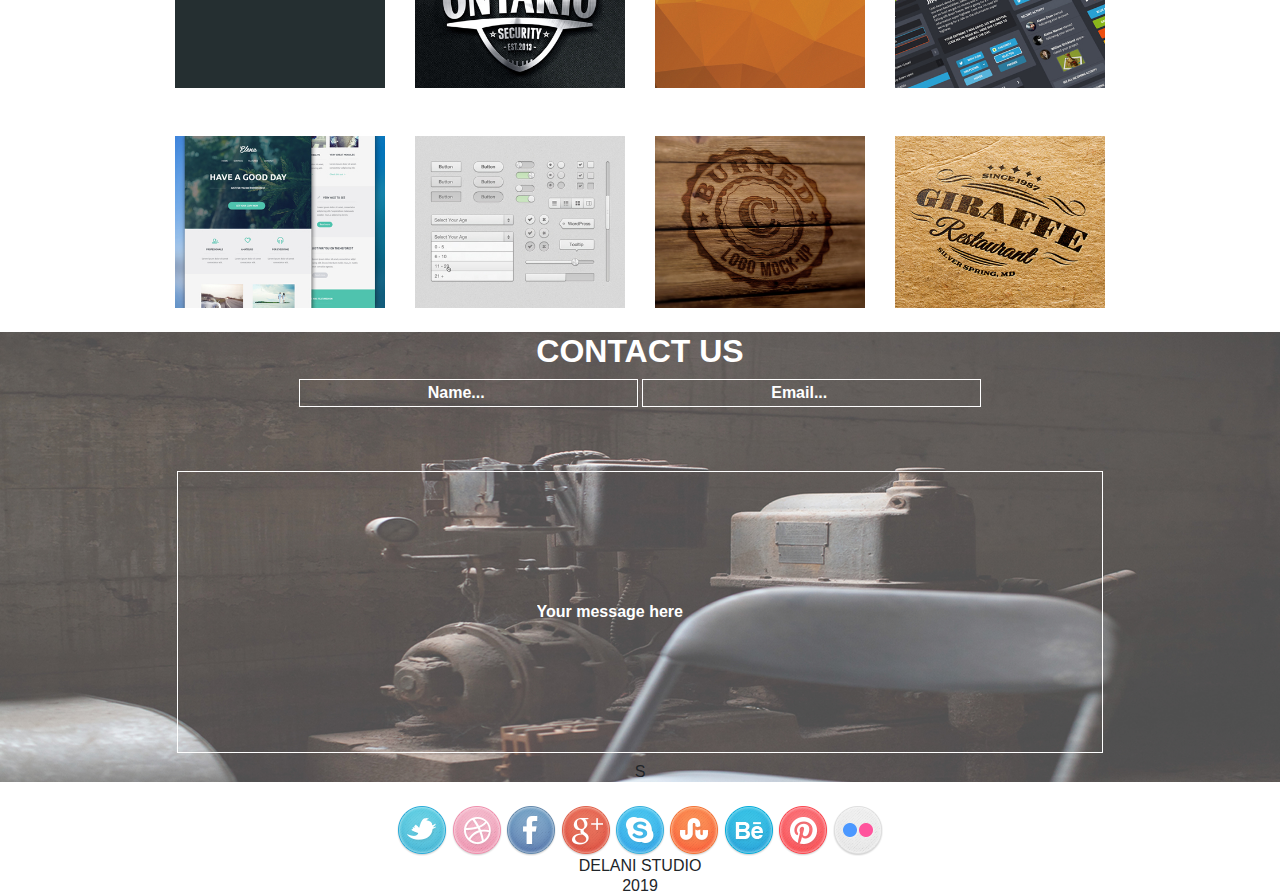
==== commit 6dc89b5b: "style:footer-edit spacing" ====
--- a/index.html
+++ b/index.html
@@ -150,6 +150,8 @@
   </div>
   </div>
 
+  <!-- CONTACT US SECTION -->  
+
   <div class="contactUs backgroundImg text-white">
     <h2 class="font-weight-bold">CONTACT US</h2>
     <form id="feedback">
@@ -166,18 +168,20 @@
     </form>
   </div>
 
-  <div class="socials">
-    <img src="assets/social_icons/twitter.png" alt="twitter" class="col-sm-1">
-    <img src="assets/social_icons/dribble.png" alt="dribble" class="col-sm-1">
-    <img src="assets/social_icons/facebook.png" alt="facebook" class="col-sm-1">
-    <img src="assets/social_icons/g_plus.png" alt="google" class="col-sm-1">
-    <img src="assets/social_icons/skype.png" alt="skype" class="col-sm-1">
-    <img src="assets/social_icons/stumble_upon.png" alt="stumble" class="col-sm-1">
-    <img src="assets/social_icons/behance.png" alt="behance" class="col-sm-1">
-    <img src="assets/social_icons/pinterest.png" alt="pintrest" class="col-sm-1">
-    <img src="assets/social_icons/flickr.png" alt="flickr" class="col-ms-1">
-  </div>
-  <h6>DELANI STUDIO<BR>2019</h6>
+  <footer class="container my-4">
+    <div class="socials">
+      <img src="assets/social_icons/twitter.png" alt="twitter" >
+      <img src="assets/social_icons/dribble.png" alt="dribble">
+      <img src="assets/social_icons/facebook.png" alt="facebook">
+      <img src="assets/social_icons/g_plus.png" alt="google">
+      <img src="assets/social_icons/skype.png" alt="skype">
+      <img src="assets/social_icons/stumble_upon.png" alt="stumble">
+      <img src="assets/social_icons/behance.png" alt="behance">
+      <img src="assets/social_icons/pinterest.png" alt="pintrest">
+      <img src="assets/social_icons/flickr.png" alt="flickr">
+    </div>
+    <h6>DELANI STUDIO<BR>2019</h6>
+  </footer> 
 
 
   <script src="https://code.jquery.com/jquery-3.6.0.js" integrity="sha256-H+K7U5CnXl1h5ywQfKtSj8PCmoN9aaq30gDh27Xc0jk="
--- a/css/style.css
+++ b/css/style.css
@@ -48,18 +48,6 @@
 }
 
 
-/* .overlay {
-  top: 0;
-  background: rgba(0, 0, 0, 0.3);
-  transition: all 0.5s;
-}
-.overlay:hover {
-  opacity: 1 !important;
-} */
-
-/* .bottom{
-  position:absolute;
-} */
 
 /* contacts section */
 .contactUs {
@@ -81,5 +69,9 @@
   margin-top:5%;
   padding: 10% 28%;
 }
+input::placeholder{
+  color: white !important;  
+  font-weight: bold !important;
+}
 
 
